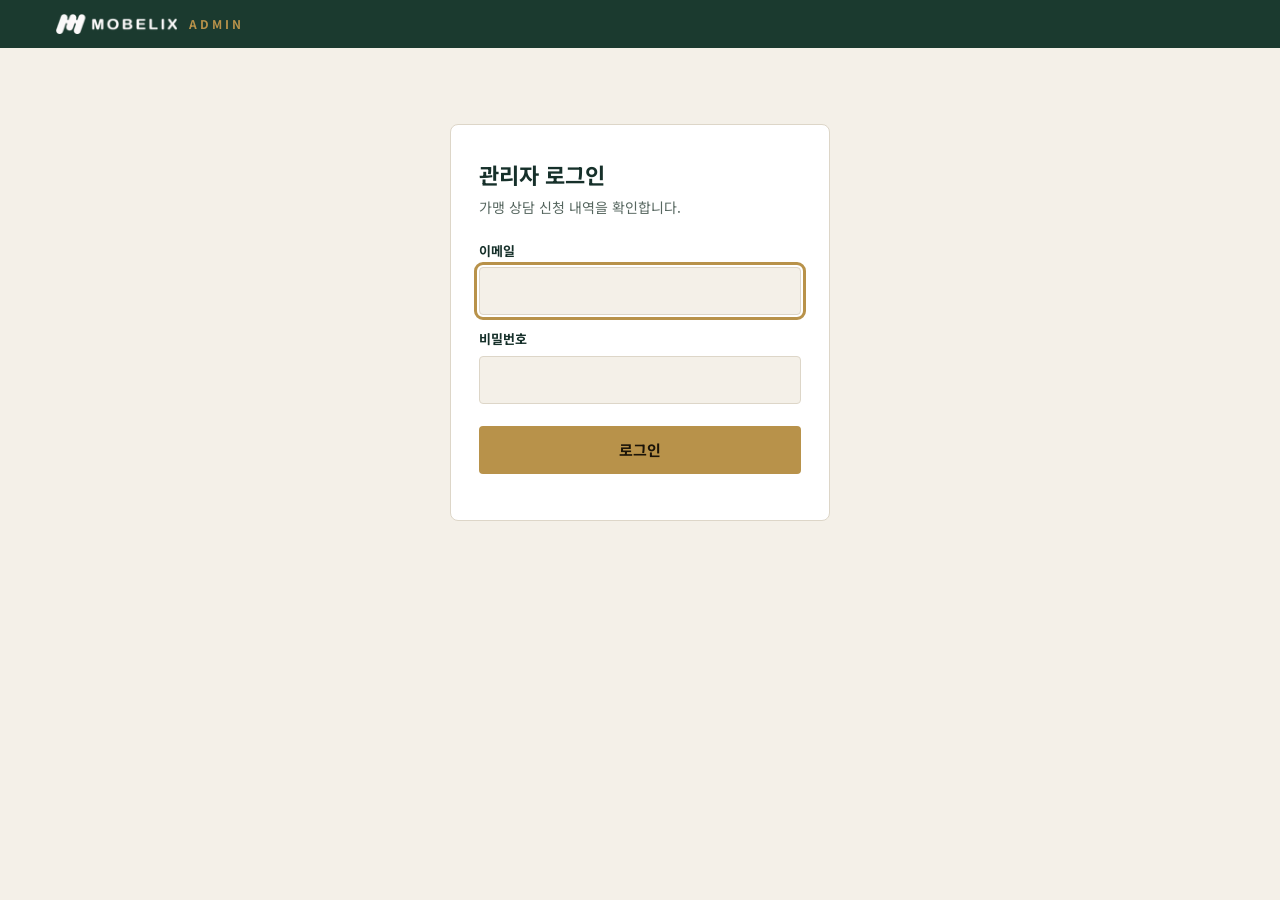
==== admin/index.html @ 31c8dec8 "관리자 로그인 화면 추가 (/admin, 상담 신청 조회) Co-Authored-By: Claude Opus 5.5 (1M context) <noreply@anthropic.com" ====
<!doctype html>
<html lang="ko">
<head>
<meta charset="utf-8">
<meta name="viewport" content="width=device-width, initial-scale=1">
<meta name="robots" content="noindex, nofollow">
<title>MOBELIX 관리자</title>
<link rel="preconnect" href="https://fonts.googleapis.com">
<link rel="preconnect" href="https://fonts.gstatic.com" crossorigin>
<link rel="stylesheet" href="https://fonts.googleapis.com/css2?family=Noto+Sans+KR:wght@400;500;700;900&display=swap">
<style>
:root{
  --bg:#F4F0E8;--surface:#FFFFFF;--ink:#16302A;--muted:#56665F;--line:#DDD6C8;
  --green:#1B3A2F;--green-2:#2D5E4E;--gold:#B8924A;--gold-soft:#E9DCC0;
  --on-green:#F4F0E8;--danger:#A23B2A;--logo-filter:none;
  --f:"Noto Sans KR","Apple SD Gothic Neo","Malgun Gothic",sans-serif;
}
@media (prefers-color-scheme: dark){
  :root:not([data-theme="light"]){
    --bg:#0F1D18;--surface:#16271F;--ink:#ECE7DC;--muted:#A6B5AC;--line:#2B3F36;
    --green:#132A22;--green-2:#1E4237;--gold:#D4B06A;--gold-soft:#3A3322;--danger:#E3826F;
    --logo-filter:invert(1);color-scheme:dark;
  }
}
:root[data-theme="dark"]{
  --bg:#0F1D18;--surface:#16271F;--ink:#ECE7DC;--muted:#A6B5AC;--line:#2B3F36;
  --green:#132A22;--green-2:#1E4237;--gold:#D4B06A;--gold-soft:#3A3322;--danger:#E3826F;
  --logo-filter:invert(1);color-scheme:dark;
}
*{box-sizing:border-box}
body{margin:0;background:var(--bg);color:var(--ink);font-family:var(--f);font-size:15px;line-height:1.6;word-break:keep-all}
[hidden]{display:none!important}
:focus-visible{outline:3px solid var(--gold);outline-offset:2px}
.top{background:var(--green);color:var(--on-green)}
.top .in{max-width:1200px;margin:0 auto;padding:14px 16px;display:flex;align-items:center;gap:12px}
.top img{height:20px;filter:invert(1)}
.top .tag{font-size:12px;letter-spacing:.24em;color:var(--gold);font-weight:700}
.top .who{margin-left:auto;font-size:13px;opacity:.85}
.btn{display:inline-flex;align-items:center;gap:6px;background:var(--gold);color:#1B1408;font-weight:700;border:0;border-radius:4px;padding:10px 18px;font:inherit;font-weight:700;cursor:pointer;text-decoration:none}
.btn.ghost{background:transparent;color:inherit;border:1px solid currentColor;padding:7px 12px;font-size:13px;font-weight:500}
.btn:disabled{opacity:.6;cursor:wait}
main{max-width:1200px;margin:0 auto;padding:28px 16px 60px}

/* 로그인 */
.login{max-width:380px;margin:48px auto;background:var(--surface);border:1px solid var(--line);border-radius:8px;padding:32px 28px}
.login h1{font-size:22px;margin:0 0 4px}
.login p.sub{margin:0 0 22px;color:var(--muted);font-size:14px}
label{display:block;font-size:13px;font-weight:700;margin:14px 0 6px}
input[type=email],input[type=password],input[type=search]{width:100%;padding:11px 12px;border:1px solid var(--line);border-radius:4px;background:var(--bg);color:var(--ink);font:inherit}
.login .btn{width:100%;justify-content:center;margin-top:22px;padding:12px}
.msg{margin-top:14px;font-size:14px;color:var(--danger)}
.note{background:var(--gold-soft);border-radius:6px;padding:14px 16px;font-size:14px;margin-bottom:18px}
.note code{font-size:13px}

/* 목록 */
.bar{display:flex;flex-wrap:wrap;gap:10px;align-items:center;margin-bottom:16px}
.bar h1{font-size:22px;margin:0 auto 0 0}
.bar .count{color:var(--muted);font-size:14px;font-weight:500;margin-left:6px}
.bar input{width:240px;max-width:100%;padding:8px 12px}
.bar .btn.ghost{color:var(--ink);border-color:var(--line);background:var(--surface)}
.tbl{width:100%;border-collapse:collapse;background:var(--surface);border:1px solid var(--line);border-radius:8px;overflow:hidden}
.tbl th{background:var(--green);color:var(--on-green);font-size:13px;font-weight:700;text-align:left;padding:10px 12px;white-space:nowrap}
.tbl td{border-top:1px solid var(--line);padding:11px 12px;font-size:14px;vertical-align:top}
.tbl tr.row{cursor:pointer}
.tbl tr.row:hover td{background:color-mix(in srgb,var(--gold) 8%,transparent)}
.tbl .date{white-space:nowrap;color:var(--muted);font-size:13px}
.tbl a{color:inherit}
.detail td{background:var(--bg);padding:16px 18px}
.detail dl{display:grid;grid-template-columns:110px 1fr;gap:6px 14px;margin:0 0 14px}
.detail dt{color:var(--muted);font-size:13px}
.detail dd{margin:0;white-space:pre-wrap}
.del{background:transparent;border:1px solid var(--danger);color:var(--danger);border-radius:4px;padding:6px 12px;font:inherit;font-size:13px;cursor:pointer}
.empty{text-align:center;color:var(--muted);padding:48px 16px;background:var(--surface);border:1px dashed var(--line);border-radius:8px}

@media (max-width:760px){
  .tbl thead{display:none}
  .tbl,.tbl tbody,.tbl tr,.tbl td{display:block;width:100%}
  .tbl tr.row{border-top:1px solid var(--line);padding:12px 14px}
  .tbl tr.row td{border:0;padding:1px 0}
  .tbl tr.row td[data-k]::before{content:attr(data-k);display:inline-block;width:64px;color:var(--muted);font-size:12px}
  .detail dl{grid-template-columns:80px 1fr}
}
</style>
</head>
<body>
<header class="top">
  <div class="in">
    <img src="/img/logo.webp" alt="MOBELIX" width="121" height="20">
    <span class="tag">ADMIN</span>
    <span class="who" id="who" hidden></span>
    <button class="btn ghost" id="logout" hidden>로그아웃</button>
  </div>
</header>

<main>
  <section id="loginView" hidden>
    <form class="login" id="loginForm" novalidate>
      <h1>관리자 로그인</h1>
      <p class="sub">가맹 상담 신청 내역을 확인합니다.</p>
      <div class="note" id="setupNote" hidden></div>
      <label for="email">이메일</label>
      <input id="email" type="email" autocomplete="username" required>
      <label for="pw">비밀번호</label>
      <input id="pw" type="password" autocomplete="current-password" required>
      <button class="btn" id="loginBtn" type="submit">로그인</button>
      <p class="msg" id="loginMsg" role="alert"></p>
    </form>
  </section>

  <section id="listView" hidden>
    <div class="bar">
      <h1>상담 신청 <span class="count" id="count"></span></h1>
      <input type="search" id="q" placeholder="이름·연락처·지역 검색" aria-label="검색">
      <button class="btn ghost" id="reload">새로고침</button>
      <button class="btn ghost" id="csv">엑셀(CSV) 받기</button>
    </div>
    <p class="msg" id="listMsg" role="alert"></p>
    <div id="out"></div>
  </section>
</main>

<script>
const $ = (s) => document.querySelector(s);
const FIELDS = [
  ["name","이름"],["phone","연락처"],["email","이메일"],["region","희망 지역"],
  ["type","운영 형태"],["units","희망 대수"],["budget","투자 예산"],["msg","문의 내용"],["agree","개인정보 동의"]
];
let items = [], openId = null;

const esc = (v) => String(v ?? "").replace(/[&<>"']/g, (c) => ({"&":"&amp;","<":"&lt;",">":"&gt;",'"':"&quot;","'":"&#39;"}[c]));
const fmt = (iso) => new Date(iso).toLocaleString("ko-KR", {year:"numeric",month:"2-digit",day:"2-digit",hour:"2-digit",minute:"2-digit"});

async function api(path, opts = {}) {
  const res = await fetch(path, {credentials:"same-origin", ...opts, headers:{"content-type":"application/json", ...(opts.headers||{})}});
  let data = {}; try { data = await res.json(); } catch {}
  return {status: res.status, data};
}

function show(view, email) {
  $("#loginView").hidden = view !== "login";
  $("#listView").hidden = view !== "list";
  $("#logout").hidden = $("#who").hidden = view !== "list";
  if (email) $("#who").textContent = email;
}

function setupNote(missing) {
  const n = $("#setupNote");
  if (!missing || !missing.length) { n.hidden = true; return; }
  n.hidden = false;
  n.innerHTML = "관리자 설정이 아직 끝나지 않았습니다. Netlify 환경 변수에 다음 값을 넣고 다시 배포해 주세요: " +
    missing.map((m) => "<code>" + esc(m) + "</code>").join(", ");
}

async function init() {
  const {data} = await api("/api/admin/session");
  if (data.loggedIn) { show("list", data.email); load(); }
  else { show("login"); setupNote(data.missing); $("#email").focus(); }
}

$("#loginForm").addEventListener("submit", async (e) => {
  e.preventDefault();
  const email = $("#email").value.trim(), password = $("#pw").value;
  const m = $("#loginMsg"); m.textContent = "";
  if (!email || !password) { m.textContent = "이메일과 비밀번호를 입력해 주세요."; return; }
  const b = $("#loginBtn"); b.disabled = true; b.textContent = "확인 중…";
  const {status, data} = await api("/api/admin/session", {method:"POST", body: JSON.stringify({email, password})});
  b.disabled = false; b.textContent = "로그인";
  if (status === 200) { $("#pw").value = ""; show("list", data.email); load(); }
  else if (status === 503) { setupNote(data.missing); m.textContent = "관리자 설정이 필요합니다."; }
  else m.textContent = "이메일 또는 비밀번호가 올바르지 않습니다.";
});

$("#logout").addEventListener("click", async () => {
  await api("/api/admin/session", {method:"DELETE"});
  items = []; $("#out").innerHTML = ""; show("login"); $("#email").focus();
});

async function load() {
  $("#listMsg").textContent = "";
  $("#out").innerHTML = '<div class="empty">불러오는 중…</div>';
  const {status, data} = await api("/api/admin/submissions");
  if (status === 401) { show("login"); return; }
  if (status !== 200) { $("#out").innerHTML = ""; $("#listMsg").textContent = "목록을 불러오지 못했습니다. (" + (data.detail || status) + ")"; return; }
  items = data.items || [];
  render();
}

function filtered() {
  const q = $("#q").value.trim().toLowerCase();
  if (!q) return items;
  return items.filter((s) => Object.values(s.data).join(" ").toLowerCase().includes(q));
}

function render() {
  const list = filtered();
  $("#count").textContent = items.length ? `${list.length} / ${items.length}건` : "";
  if (!list.length) {
    $("#out").innerHTML = '<div class="empty">' + (items.length ? "검색 결과가 없습니다." : "아직 접수된 상담 신청이 없습니다.") + "</div>";
    return;
  }
  const rows = list.map((s) => {
    const d = s.data;
    let html = `<tr class="row" data-id="${esc(s.id)}" tabindex="0" aria-expanded="${openId === s.id}">
      <td class="date" data-k="접수">${esc(fmt(s.created_at))}</td>
      <td data-k="이름"><b>${esc(d.name)}</b></td>
      <td data-k="연락처"><a href="tel:${esc(d.phone)}">${esc(d.phone)}</a></td>
      <td data-k="이메일"><a href="mailto:${esc(d.email)}">${esc(d.email)}</a></td>
      <td data-k="지역">${esc(d.region)}</td>
      <td data-k="형태">${esc(d.type)}</td>
      <td data-k="대수">${esc(d.units)}</td>
    </tr>`;
    if (openId === s.id) {
      html += `<tr class="detail"><td colspan="7"><dl>` +
        FIELDS.map(([k, l]) => `<dt>${l}</dt><dd>${esc(d[k]) || "-"}</dd>`).join("") +
        `<dt>접수 번호</dt><dd>${esc(s.number)}</dd></dl>
        <button class="del" data-del="${esc(s.id)}">이 신청 삭제</button></td></tr>`;
    }
    return html;
  }).join("");
  $("#out").innerHTML = `<table class="tbl"><thead><tr><th>접수일시</th><th>이름</th><th>연락처</th><th>이메일</th><th>희망 지역</th><th>운영 형태</th><th>희망 대수</th></tr></thead><tbody>${rows}</tbody></table>`;
}

$("#out").addEventListener("click", async (e) => {
  if (e.target.closest("a")) return;
  const del = e.target.closest("[data-del]");
  if (del) {
    const s = items.find((x) => x.id === del.dataset.del);
    if (!confirm(`${s?.data.name || ""}님의 신청을 삭제할까요? 되돌릴 수 없습니다.`)) return;
    del.disabled = true;
    const {status} = await api("/api/admin/submissions?id=" + encodeURIComponent(del.dataset.del), {method:"DELETE"});
    if (status === 200) { items = items.filter((x) => x.id !== del.dataset.del); openId = null; render(); }
    else { del.disabled = false; $("#listMsg").textContent = "삭제하지 못했습니다."; }
    return;
  }
  const row = e.target.closest("tr.row");
  if (row) { openId = openId === row.dataset.id ? null : row.dataset.id; render(); }
});
$("#out").addEventListener("keydown", (e) => {
  const row = e.target.closest("tr.row");
  if (row && (e.key === "Enter" || e.key === " ")) { e.preventDefault(); row.click(); }
});
$("#q").addEventListener("input", render);
$("#reload").addEventListener("click", load);

$("#csv").addEventListener("click", () => {
  const list = filtered();
  const head = ["접수일시", ...FIELDS.map((f) => f[1])];
  const cell = (v) => '"' + String(v ?? "").replace(/"/g, '""') + '"';
  const lines = [head.map(cell).join(","), ...list.map((s) => [fmt(s.created_at), ...FIELDS.map(([k]) => s.data[k])].map(cell).join(","))];
  const blob = new Blob(["﻿" + lines.join("\r\n")], {type:"text/csv;charset=utf-8"});
  const a = document.createElement("a");
  a.href = URL.createObjectURL(blob);
  a.download = "mobelix-상담신청-" + new Date().toISOString().slice(0, 10) + ".csv";
  a.click(); URL.revokeObjectURL(a.href);
});

init();
</script>
</body>
</html>
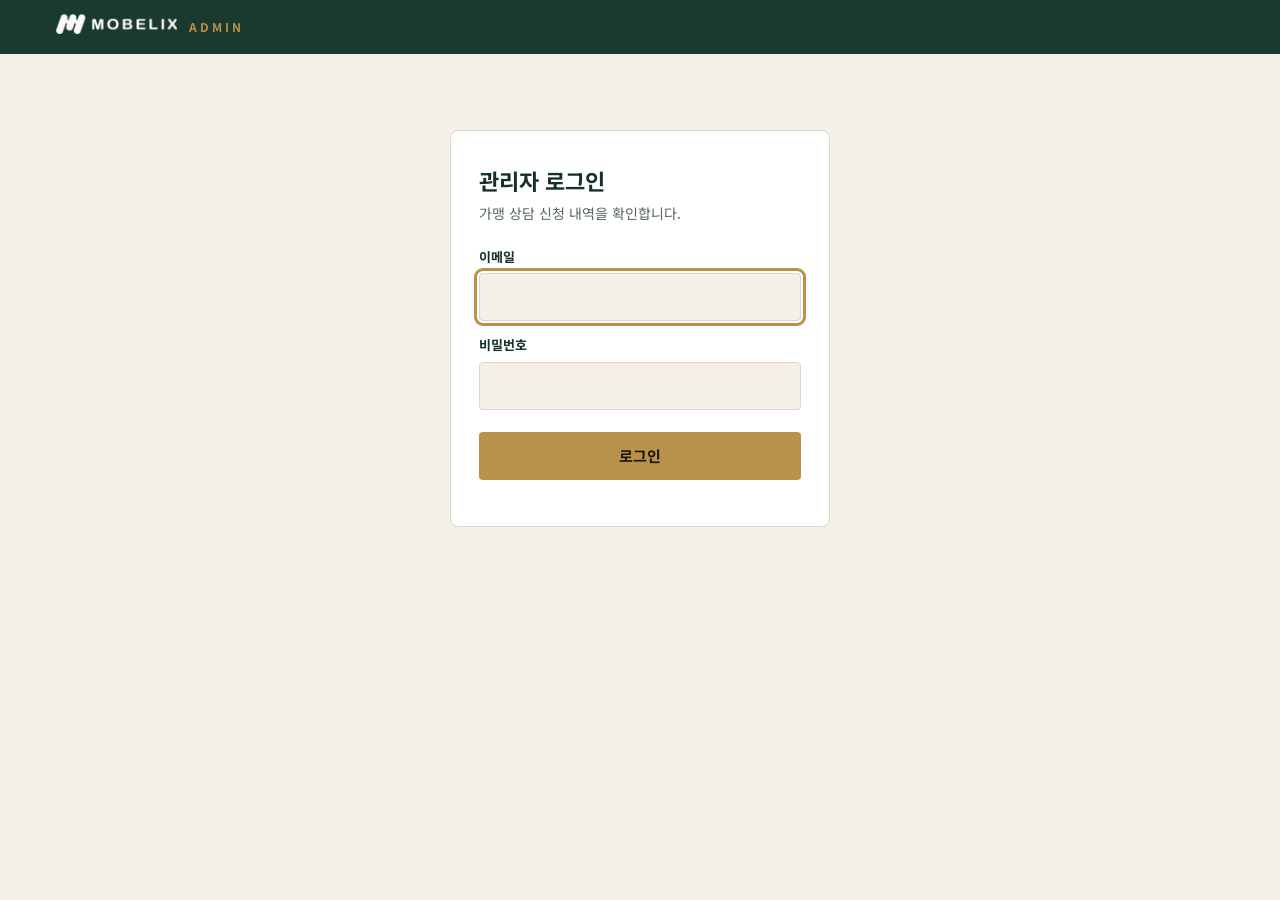
==== commit 584afd4f: "상단 메뉴에 Admin 버튼 추가, 관리자 화면 로고에 홈 링크 Co-Authored-By: Claude Opus 5.5 (1M context) <noreply@anthropic." ====
--- a/admin/index.html
+++ b/admin/index.html
@@ -85,7 +85,7 @@
 <body>
 <header class="top">
   <div class="in">
-    <img src="/img/logo.webp" alt="MOBELIX" width="121" height="20">
+    <a href="/" aria-label="사이트로 돌아가기"><img src="/img/logo.webp" alt="MOBELIX" width="121" height="20"></a>
     <span class="tag">ADMIN</span>
     <span class="who" id="who" hidden></span>
     <button class="btn ghost" id="logout" hidden>로그아웃</button>
